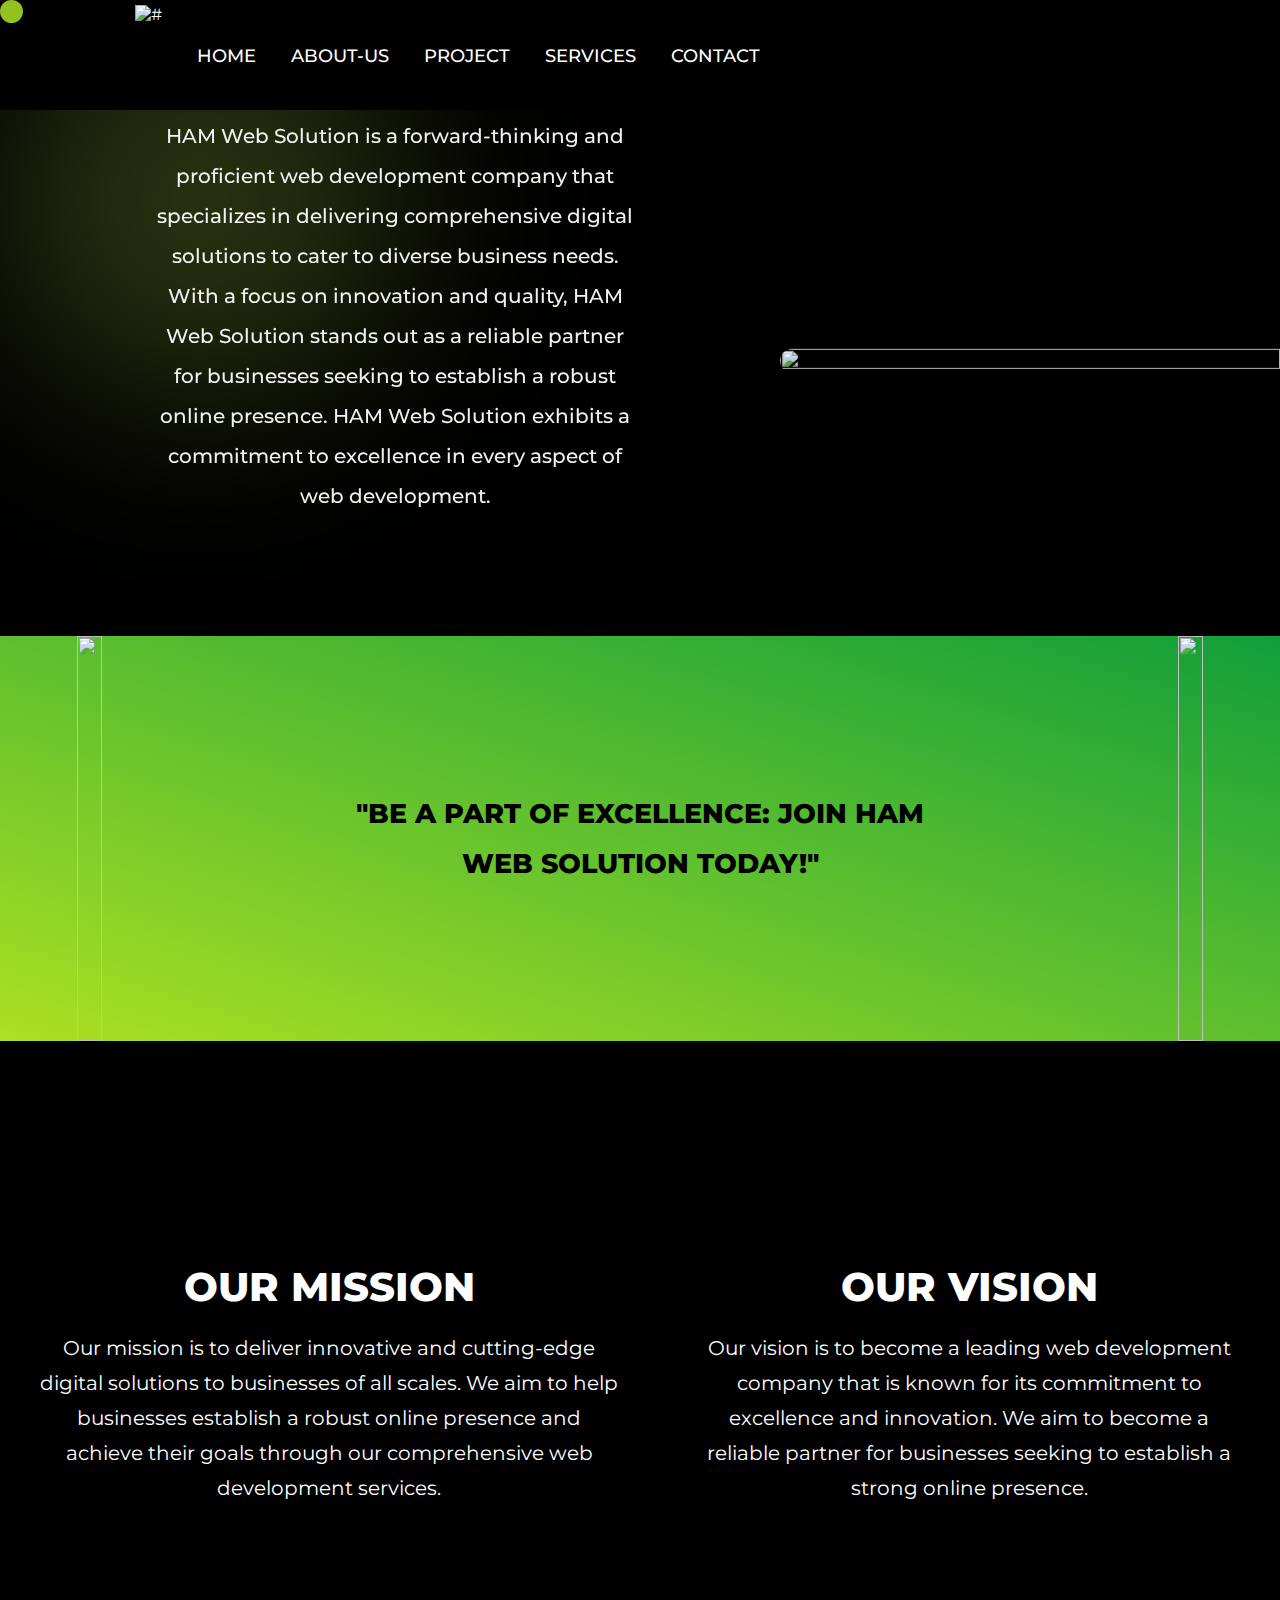
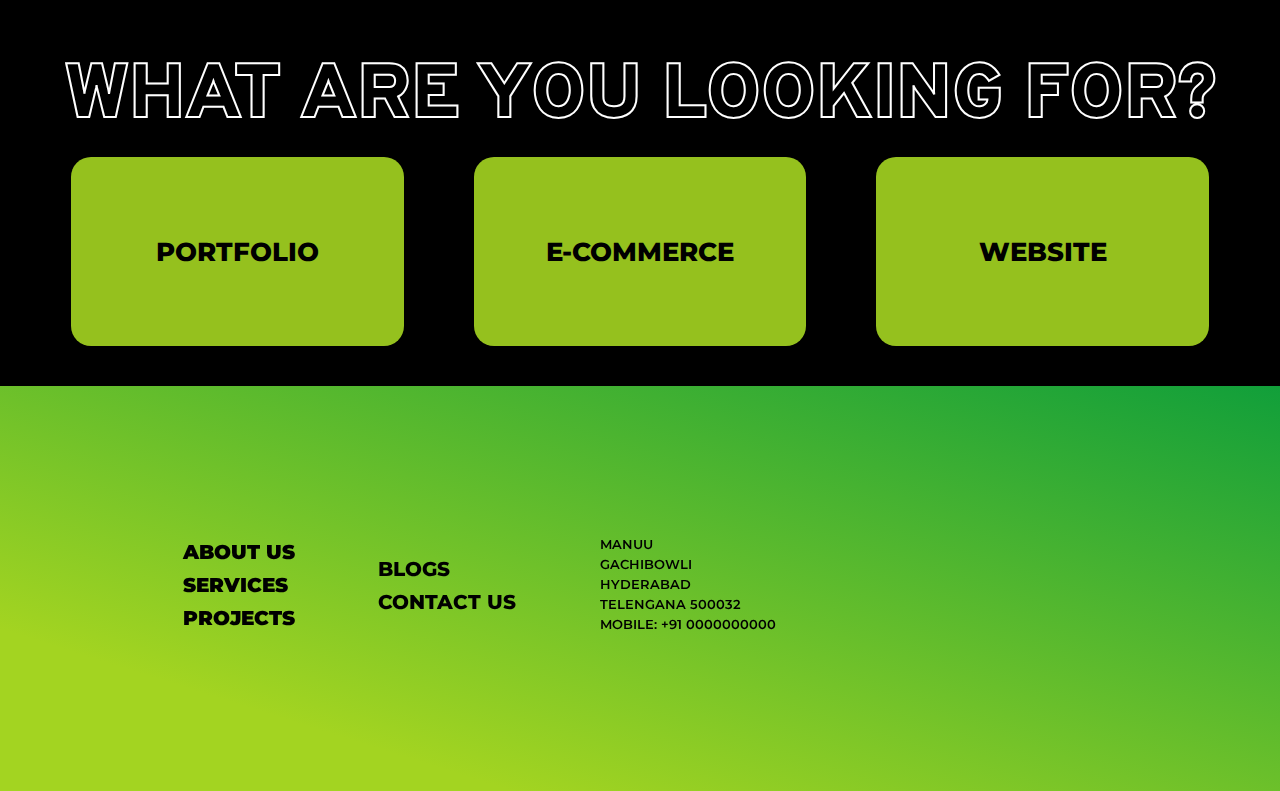
==== about.html @ 83bd3f90 "commit" ====
<!DOCTYPE html>
<html lang="en">
<head>
    <meta charset="UTF-8">
    <meta name="viewport" content="width=device-width, initial-scale=1.0">
    <title>Document</title>
    <link rel="stylesheet" href="about.css">
    <link href="https://fonts.googleapis.com/css2?family=Montserrat:ital,wght@0,200;0,400;0,500;0,600;0,700;0,800;0,900;1,400;1,500;1,600;1,800&display=swap" rel="stylesheet">
    <link rel="preconnect" href="https://fonts.googleapis.com">
    <link rel="preconnect" href="https://fonts.gstatic.com" crossorigin>
    <link href="https://fonts.googleapis.com/css2?family=Overpass:ital@1&display=swap" rel="stylesheet">
    </head>
<body>
    <div id="nav">
      <img src="image/logo_green.png" alt="#">
      <a href="index.html"><h4>home</h4></a>
      <h4>about-us</h4>
      <h4>project</h4>
      <h4>services</h4>
      <h4>contact</h4>   
    </div>
    
    <div id="cursor"></div>
    <div id="cursor-blur"></div>
    <div id="main">
        <div id="page2">
            <div id="about-us">
              <div id="about-us-in">
                <h3>ABOUT US</h3>
                <p>
                    HAM Web Solution is a forward-thinking and proficient web development company that specializes in delivering comprehensive digital solutions to cater to diverse business needs. With a focus on innovation and quality, HAM Web Solution stands out as a reliable partner for businesses seeking to establish a robust online presence. HAM Web Solution exhibits a commitment to excellence in every aspect of web development.
                </p>
              </div>
              <img
                src="image/web2.jpg"
                alt=""
              />
            </div>
            
            <div id="green-div">
              <img
                src="https://eiwgew27fhz.exactdn.com/wp-content/themes/puttosaurus/img/dots-side.svg"
                alt=""
              />
              <h4>
                "Be a Part of Excellence: Join HAM Web Solution Today!"
              </h4>
              <img
                src="https://eiwgew27fhz.exactdn.com/wp-content/themes/puttosaurus/img/dots-side.svg"
                alt=""
              />
            </div>
          </div>
        </div>
        <div id="page3">
            <div id="page3-in">
              <h3>OUR MISSION</h3>
              <p>
                Our mission is to deliver innovative and cutting-edge digital solutions to businesses of all scales. We aim to help businesses establish a robust online presence and achieve their goals through our comprehensive web development services.
              </p>
            </div>
            <div id="page3-in">
              <h3>OUR VISION</h3>
              <p>
                Our vision is to become a leading web development company that is known for its commitment to excellence and innovation. We aim to become a reliable partner for businesses seeking to establish a strong online presence.
              </p>
            </div>
        </div>
        <div id="page4">
          <h1>WHAT ARE YOU LOOKING FOR?</h1>
          <div class="elem">
            <h2>PORTFOLIO</h2>
            <img
              src="image/WEB5.jpg"
              alt=""
            />
          </div>
          <div class="elem">
            <h2>E-COMMERCE</h2>
            <img
              src="image/WEB4.jpg"
              alt=""
            />
          </div>
          <div class="elem">
            <h2>WEBSITE</h2>
            <img
              src="image/WEB6.jpg"
              alt=""
            />
          </div>
        </div>
        <div id="footer">
          <img
            src="https://eiwgew27fhz.exactdn.com/wp-content/themes/puttosaurus/img/dots-footer.svg"
            alt=""
          />
          <div id="f1">
            <img
              src="image/logo_black.png"
              alt=""
            />
          </div>
          <div id="f2">
            <h3>ABOUT US</h3>
            <h3>SERVICES</h3>
            <h3>PROJECTS</h3>
          </div>
          <div id="f3">
            <h3>BLOGS</h3>
            <h3></h3>
            <h3>Contact us</h3>
          </div>
          <div id="f4">
            <h4>
              MANUU <br />
              GACHIBOWLI <br />
              HYDERABAD <br />
              TELENGANA 500032 <br />
              MOBILE: +91 0000000000 <br />
            </h4>
          </div>
        </div>
    </div>
    <script src="https://cdnjs.cloudflare.com/ajax/libs/gsap/3.12.2/gsap.min.js"></script>
    <script src="https://cdnjs.cloudflare.com/ajax/libs/gsap/3.12.2/ScrollTrigger.min.js"></script>
    <script src="about.js"></script>
</body>
</html>
---- about.css ----
*{
    margin: 0;
    padding: 0;
    box-sizing: border-box;
    font-family: 'montserrat';
    color: #fff;
}

html,body{
    height: 100%;
    width: 100%;
}

#nav{
    height: 150px;
    width: 100%;
    display: flex;
    align-items: center;
    padding: 0 135px ;
    gap: 35px;
    position: fixed;
    /* background-color: #000; */
    justify-content:flex-start;
    z-index: 12;
}
#nav img{
    height: 130px;
    padding-top: 15px;
    width: auto;
}
#nav a{
    text-decoration: none;
}

#nav h4{
    text-transform: uppercase;
    font-size: 1.1rem;
    font-weight: 500;
}

#cursor{
    position: fixed;
    height: 23px;
    width: 23px;
    border-radius: 50%;
    background-color: #95c11e;
    z-index: 999;
    transition: all 0.1s ease;  
    
}
#cursor-blur{
    position: fixed;
    height: 400px;
    width: 400px;
    border-radius: 50%;
    background-color: #d0fc5734;
    filter : blur(95px);
    z-index: 9;
    transition: all 0.2s ease;  
}
#main{
    position: relative;
    background-color: rgba(10, 8, 8, 0.4);
    /* z-index: 8; */
}

#page2{
  height: 100%;
  position: relative;
  width: 100%; 
  display: flex;
  align-items: center;
  justify-content: center;
  flex-direction: column;
  text-align: center;
    
}

#about-us {
    height: 50%;
    width: auto;
    /* background-color: red; */
    display: flex;
    align-items: center;
    position: relative;
    z-index: 9;
    justify-content:space-between;
  }

  #about-us-in{
    height: 100%;
    width: 50%;
    padding-left: 150px;
    font-size: 25px;
    z-index: 9;
    
  }

  #about-us-in h3 {
    font-size: 50px;
    font-weight: 800;
    text-transform: uppercase;
    margin-bottom: 50px;
  }

  #about-us-in p {
    font-size: 20px;
    font-weight: 500;
    line-height: 40px;
    margin-bottom: 50px;
  }

  #about-us img {
    height: 100%;
    width: 500px;
    margin-top: 150px;
    border-radius: 20px 0 0 20px;
    object-fit: cover;
    z-index: 11;
  }
  #green-div {
    height: 45vh;
    width: 100%;
    margin-top: 75px;
    display: flex;
    align-items: center;
    justify-content: space-between;
    /* background-color: red; */
    background: linear-gradient(to left bottom, #119f3a, #ace022);
    position: relative;
    z-index: 11;}
  #green-div h4 {
    width: 45%;
    line-height: 50px;
    color: #000;
    text-align: center;
    font-weight: 800;
    font-size: 27px;
    text-transform: uppercase;
  }
  #green-div img {
    height: 100%;
    object-fit: cover;
    width: 14%;
  }

  #page3 {
    height: 75vh;
    width: 100%;
    background-color: #000;
    display: flex;
    align-items: center;
    position: relative;
    justify-content: center;
  }

  #page3-in h3 {
    font-size: 40px;
    font-weight: 800;
    text-transform: uppercase;
    margin-top: 50px;
    margin-bottom: 20px;
    text-align: center;
  }

  #page3-in p {
    font-size: 20px;
    font-weight: 400;
    width: 100%;
    padding: 0 40px 40px ;
    
    line-height: 35px;
    text-align: center;
  }

  #page4 {
    height: 30vh;
    width: 100%;
    display: flex;
    background-color: #000;
    align-items: center;
    justify-content: center;
    gap: 70px;
    position: relative;
  }
  .elem {
    height: 70%;
    width: 26%;
    overflow: hidden;
    border-radius: 20px;
    position: relative;
    z-index: 10;
  }
  
  .elem h2 {
    height: 100%;
    width: 100%;
    background-color: #95c11e;
    display: flex;
    color: #000;
    font-weight: 800;
    align-items: center;
    justify-content: center;
    transition: all ease 0.5s;
    font-size: 2vw;
    position: absolute;
    z-index: 10;
  }
  .elem img {
    height: 100%;
    width: 100%;
    object-fit: cover;
    transition: all ease 0.5s;
    scale: 1.1;
  }
  .elem:hover h2 {
    color: #fff;
    background-color: transparent;
  }
  .elem:hover img {
    scale: 1;
    z-index: 10; 
  }
  #page4 h1 {
    font-size: 6vw;
    position: absolute;
    top: -25%;
    font-weight: 900;
    font-family: "overpass";
    color: #000;
    -webkit-text-stroke: 2px #fff;
    z-index: 10;
  }
  #footer {
    height: 45vh;
    width: 100%;
    background: linear-gradient(to left bottom, #119f3a 0%, #a3d421 80%);
    position: relative;
    display: flex;
    align-items: center;
    justify-content: flex-start;
    gap: 6.5vw;
    padding: 0 100px;
  }
  #footer > img {
    position: absolute;
    left: 0;
    height: 100%;
    z-index: 10;
  }
  #f1 img {
    height: 150px;
  }
  #f1,
  #f2,
  #f3,
  #f4 {
    width:auto;
    position: relative;
    z-index: 99;
    /* background-color: red; */
  }
  #f2 h3 {
    font-size: 1.6vw;
    white-space: nowrap;
    text-transform: uppercase;
    color: #000;
    font-weight: 900;
    margin-bottom: 8px;
  }
  
  #f3 h3 {
    font-size: 1.6vw;
    white-space: nowrap;
    text-transform: uppercase;
    color: #000;
    font-weight: 800;
    margin-bottom: 8px;
  }
  #f4 h4 {
    font-size: 1vw;
    white-space: nowrap;
    text-transform: uppercase;
    color: #000;
    font-weight: 600;
    line-height: 20px;
    margin-bottom: 8px;
  }
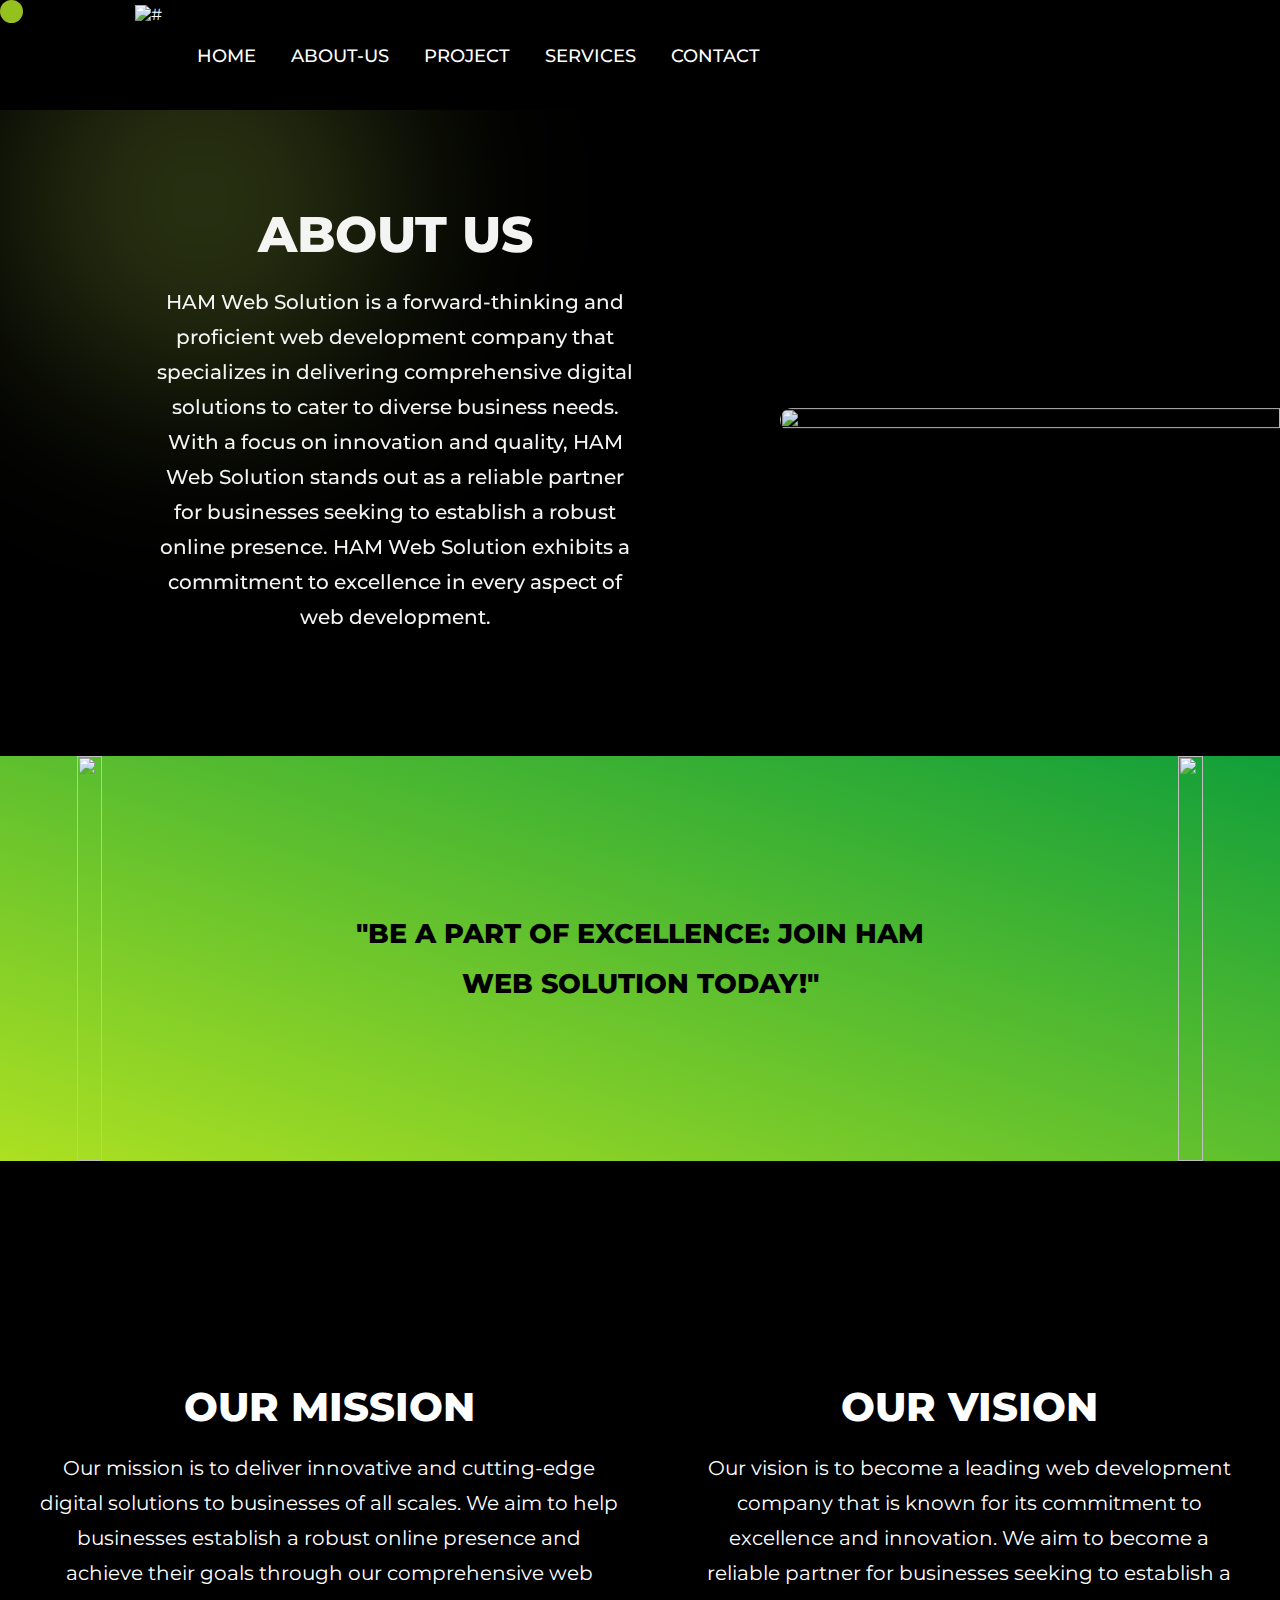
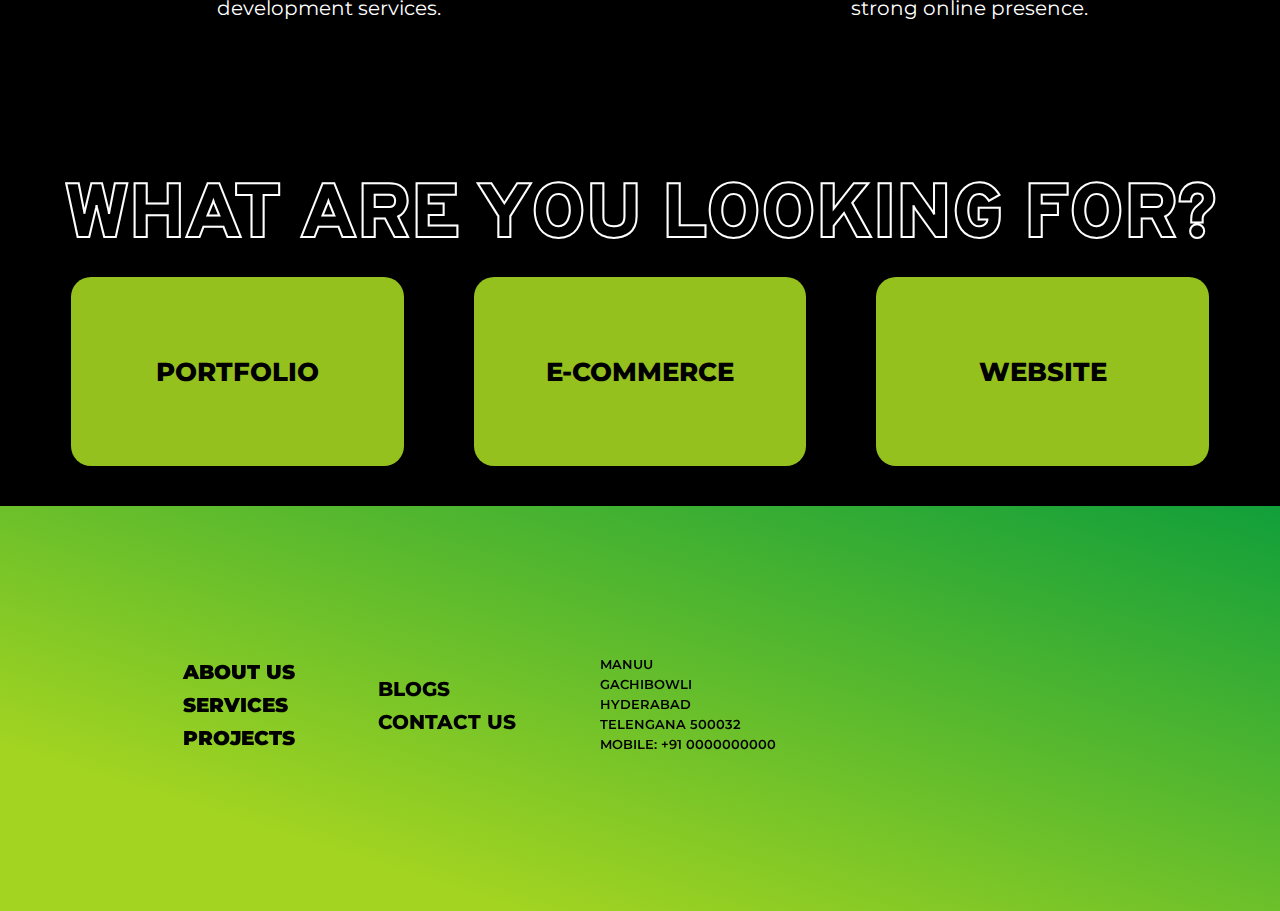
==== commit 8bbaccf0: "commit" ====
--- a/about.html
+++ b/about.html
@@ -14,10 +14,10 @@
     <div id="nav">
       <img src="image/logo_green.png" alt="#">
       <a href="index.html"><h4>home</h4></a>
-      <h4>about-us</h4>
+      <a href="about.html"><h4>about-us</h4></a>
       <h4>project</h4>
       <h4>services</h4>
-      <h4>contact</h4>   
+      <a href="contactUs.html"><h4>contact</h4></a>   
     </div>
     
     <div id="cursor"></div>
--- a/about.css
+++ b/about.css
@@ -9,6 +9,7 @@
 html,body{
     height: 100%;
     width: 100%;
+    background-color: #000;
 }
 
 #nav{
@@ -21,7 +22,7 @@
     position: fixed;
     /* background-color: #000; */
     justify-content:flex-start;
-    z-index: 12;
+    z-index: 999;
 }
 #nav img{
     height: 130px;
@@ -100,18 +101,19 @@
     font-size: 50px;
     font-weight: 800;
     text-transform: uppercase;
-    margin-bottom: 50px;
+    padding-top: 200px;
+    margin-bottom: 20px;
   }
 
   #about-us-in p {
     font-size: 20px;
     font-weight: 500;
-    line-height: 40px;
+    line-height: 35px;
     margin-bottom: 50px;
   }
 
   #about-us img {
-    height: 100%;
+    height: 75%;
     width: 500px;
     margin-top: 150px;
     border-radius: 20px 0 0 20px;
